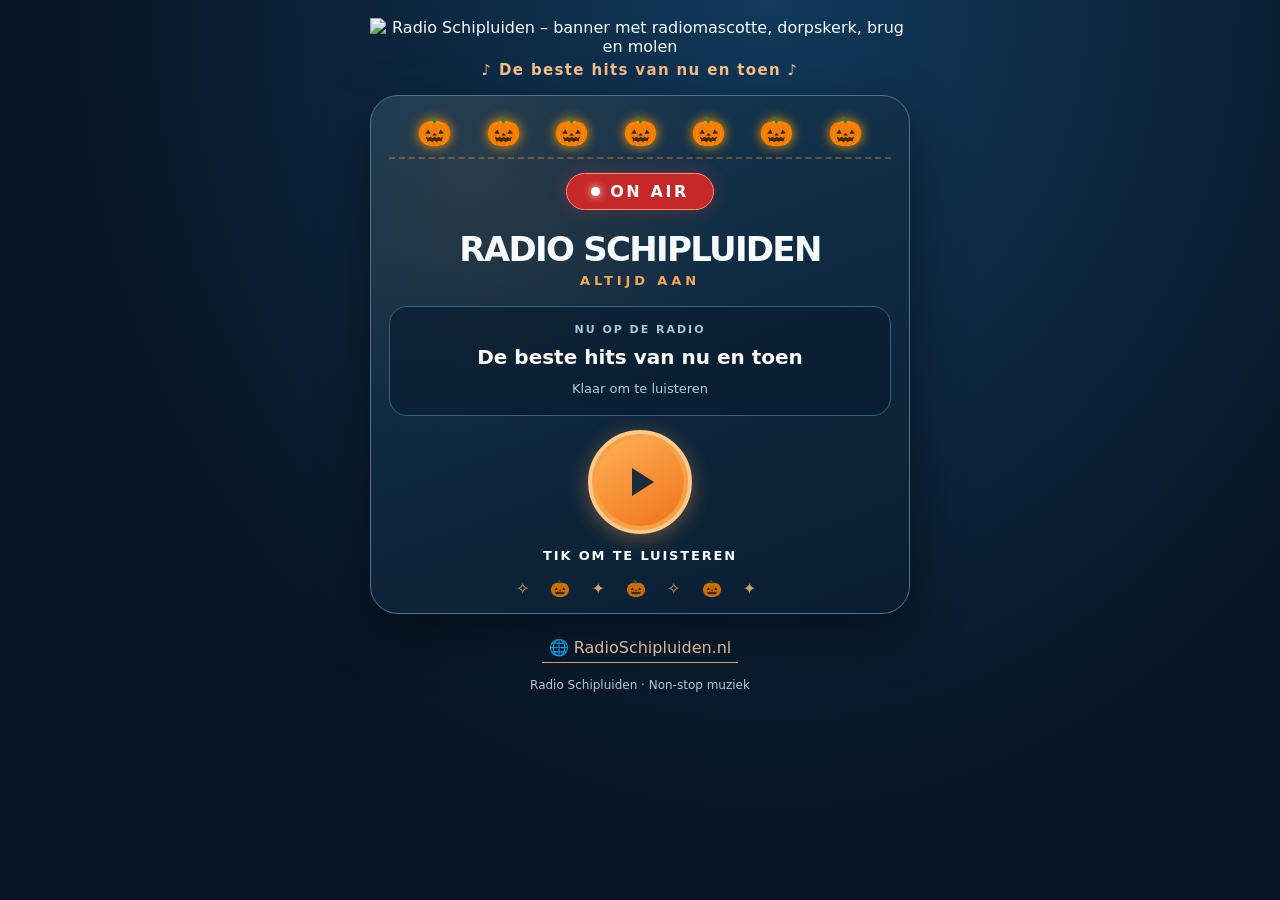
==== app/src/main/assets/index.html @ 9593bb5c "Radio Schipluiden ON AIR: same web player, blinking pumpkins, original intro jingle, Android backgro" ====
<!doctype html>
<html lang="nl"><head><meta charset="utf-8"><meta name="viewport" content="width=device-width,initial-scale=1,viewport-fit=cover">
<meta name="theme-color" content="#0b1b2b"><meta name="description" content="Radio Schipluiden – muziek uit het hart van Schipluiden, altijd aan.">
<link rel="manifest" href="manifest.webmanifest"><link rel="icon" href="icon-192.png"><link rel="apple-touch-icon" href="icon-192.png">
<title>Radio Schipluiden • ON AIR</title><link rel="stylesheet" href="style.css"></head>
<body>
<div class="app">
  <header class="hero"><img src="banner.webp" alt="Radio Schipluiden – banner met radiomascotte, dorpskerk, brug en molen"><div class="strap">♪ De beste hits van nu en toen ♪</div></header>
  <main class="player" aria-label="Radio Schipluiden radioplayer">
    <div class="pumpkins" aria-label="Knipperende Halloween-discopompoenen"><span>🎃</span><span>🎃</span><span>🎃</span><span>🎃</span><span>🎃</span><span>🎃</span><span>🎃</span></div>
    <div class="onair"><span class="onair-dot"></span> ON AIR</div>
    <h1>Radio Schipluiden</h1><p class="subtitle">ALTIJD AAN</p>
    <div class="trackbox"><div class="eyebrow">NU OP DE RADIO</div><div class="track" id="song">De beste hits van nu en toen</div><p class="status" id="status" aria-live="polite">Klaar om te luisteren</p></div>
    <button class="play" type="button" id="play" aria-label="Start de radio" aria-pressed="false"><svg viewBox="0 0 24 24" id="playSvg" aria-hidden="true"><path d="M8 5v14l11-7z"/></svg></button>
    <div class="playlabel" id="playlabel">TIK OM TE LUISTEREN</div>
    <div class="pumpkin-floor" aria-hidden="true">✧ 🎃 ✦ 🎃 ✧ 🎃 ✦</div>
  </main>
  <a class="site-link" href="https://radioschipluiden.nl/" target="_blank" rel="noopener">🌐 RadioSchipluiden.nl</a>
  <footer>Radio Schipluiden · Non-stop muziek</footer>
</div>
<audio id="intro" preload="auto" src="intro-jingle.mp3" playsinline></audio>
<audio id="stream" preload="none" playsinline src="https://c40.radioboss.fm:8298/stream"></audio>
<script src="player.js" defer></script></body></html>
---- app/src/main/assets/style.css ----
*{box-sizing:border-box}html{background:#081423}body{margin:0;min-height:100svh;background:radial-gradient(ellipse at 60% 0,#123b5e 0,#081423 66%);font-family:system-ui,-apple-system,Roboto,"Segoe UI",sans-serif;color:#f7fbff;padding:calc(env(safe-area-inset-top) + 18px) 14px calc(env(safe-area-inset-bottom) + 16px);}
.app{max-width:540px;margin:0 auto;text-align:center}.hero img{max-width:100%;width:100%;height:auto;display:block;filter:drop-shadow(0 16px 22px #0009)}.strap{font-size:clamp(12px,3.1vw,15px);color:#ffc58c;letter-spacing:.09em;font-weight:700;margin:5px auto 16px}.player{position:relative;background:linear-gradient(160deg,#153955,#0e273c 58%,#0b1e31);border:1px solid #507394;border-radius:28px;box-shadow:0 20px 54px #0007;padding:26px 18px 18px;overflow:hidden;isolation:isolate}.player:before{content:"";position:absolute;inset:0;background:radial-gradient(circle at 20% 17%,#ff841b18,transparent 43%);pointer-events:none;z-index:-1}.pumpkins{display:flex;align-items:center;justify-content:space-evenly;gap:5px;margin:-9px 0 14px;border-bottom:2px dashed #ff943459;padding:2px 0 8px}.pumpkins span{position:relative;font-size:clamp(18px,5.6vw,28px);line-height:1.2;filter:drop-shadow(0 0 6px #f90);animation:pumpkinPulse 1.55s ease-in-out infinite alternate}.pumpkins span:nth-child(2){animation-delay:-.35s}.pumpkins span:nth-child(3){animation-delay:-.75s}.pumpkins span:nth-child(4){animation-delay:-1.15s}.pumpkins span:nth-child(5){animation-delay:-.55s}.pumpkins span:nth-child(6){animation-delay:-1.35s}.pumpkins span:nth-child(7){animation-delay:-1s}@keyframes pumpkinPulse{0%,22%{opacity:.45;filter:drop-shadow(0 0 1px #ff9b3e);transform:translateY(2px) scale(.92)}55%{opacity:1;filter:drop-shadow(0 0 13px #ff8000) drop-shadow(0 0 15px #a439ff);transform:translateY(-2px) scale(1.09)}100%{opacity:.85;filter:drop-shadow(0 0 15px #ffee2a) drop-shadow(0 0 9px #fc3);transform:scale(1)}}
.onair{display:inline-flex;gap:10px;align-items:center;background:#c52829;color:#fff;border:1px solid #ff8d74;border-radius:40px;padding:8px 24px;font-weight:900;letter-spacing:.16em;box-shadow:0 0 18px #df363c55}.onair-dot{width:9px;height:9px;background:#fff;border-radius:100%;box-shadow:0 0 8px white;animation:light 1.05s steps(2,start) infinite}@keyframes light{50%{opacity:.25}}h1{font-size:clamp(25px,6vw,34px);margin:19px 0 4px;text-transform:uppercase;letter-spacing:-.05em}.subtitle{color:#f4a85b;letter-spacing:.3em;font-weight:800;font-size:13px;margin:0 0 18px}.trackbox{background:#081c2eaa;border:1px solid #2e6585;border-radius:18px;padding:16px 12px;margin:0 auto 14px}.eyebrow{font-size:11px;font-weight:900;letter-spacing:.18em;color:#a5c6dc}.track{min-height:28px;color:#fff;font-weight:750;font-size:clamp(16px,4.1vw,20px);margin:9px 0 6px;overflow-wrap:anywhere}.status{font-size:13px;color:#a8cfdd;margin:8px auto 0;min-height:18px}.status.error{color:#ffa0a0}.play{width:104px;height:104px;border-radius:100%;background:linear-gradient(150deg,#ffb456,#ef701b);border:4px solid #ffc988;box-shadow:0 4px 20px #f7954d66,inset 0 0 0 4px #f5a14a;display:inline-grid;place-items:center;cursor:pointer;touch-action:manipulation}.play:active{transform:scale(.96)}.play svg{width:48px;height:48px;fill:#1d2c3b}.playlabel{font-size:13px;font-weight:800;letter-spacing:.14em;margin-top:14px}.pumpkin-floor{font-size:16px;letter-spacing:.5em;margin:16px 0 -3px;color:#ffc07a;opacity:.8;white-space:nowrap}.site-link{margin:19px auto 0;display:inline-block;color:#ffd3ab;text-decoration:none;border-bottom:1px solid #efa367;padding:5px 7px}footer{font-size:12px;color:#b6c8d6;margin:15px 0 0}@media(max-height:750px){.hero img{max-height:24svh;object-fit:contain}.player{padding-top:14px;padding-bottom:12px}.play{width:85px;height:85px}.pumpkins{margin-bottom:7px}.subtitle{margin-bottom:10px}.trackbox{padding:10px;margin-bottom:10px}h1{margin:12px 0 2px}}@media(prefers-reduced-motion:reduce){.pumpkins span,.onair-dot{animation:none}}
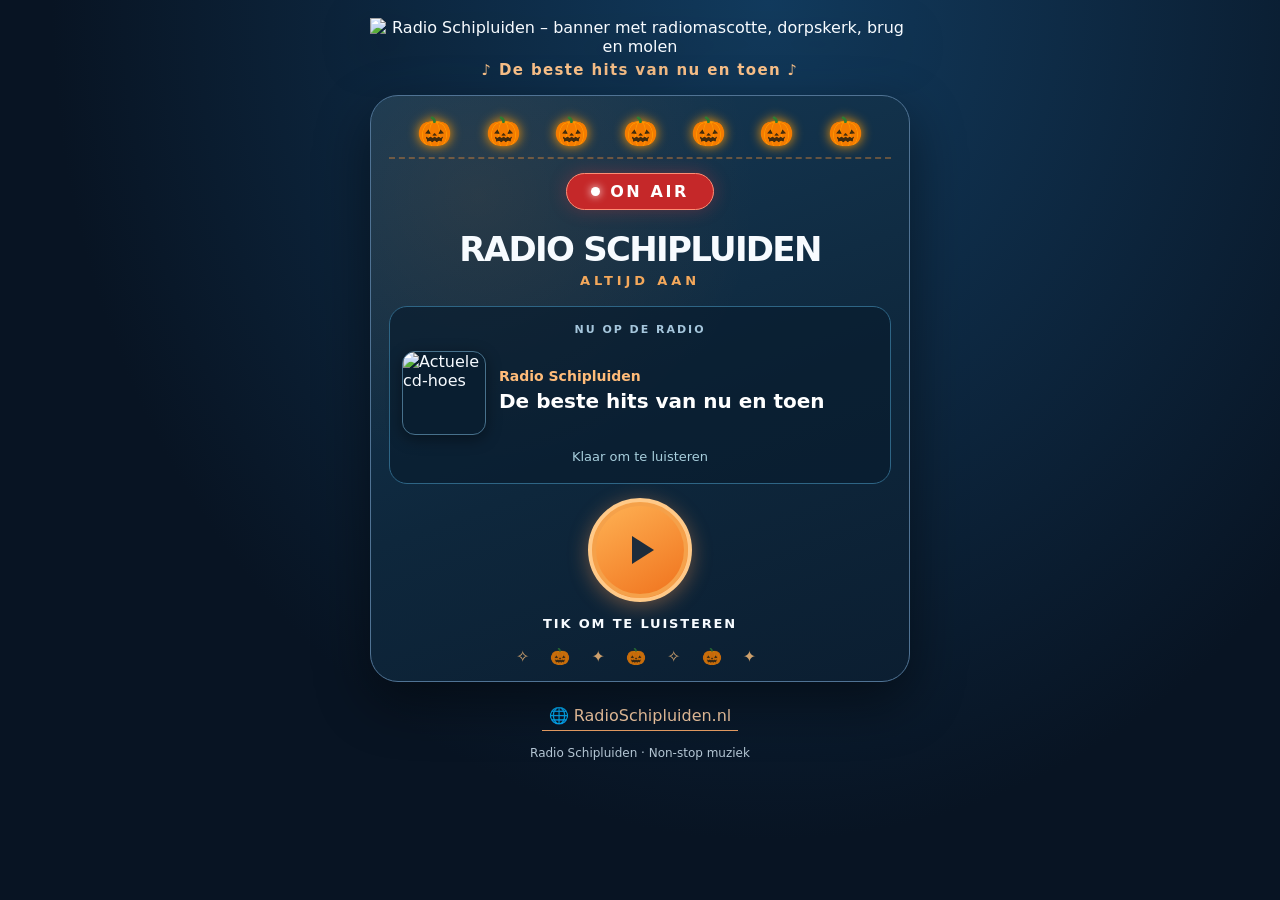
==== commit c4c6c52e: "Automatically update song title and album artwork every 15 seconds on Android 2.1" ====
--- a/app/src/main/assets/index.html
+++ b/app/src/main/assets/index.html
@@ -10,7 +10,7 @@
     <div class="pumpkins" aria-label="Knipperende Halloween-discopompoenen"><span>🎃</span><span>🎃</span><span>🎃</span><span>🎃</span><span>🎃</span><span>🎃</span><span>🎃</span></div>
     <div class="onair"><span class="onair-dot"></span> ON AIR</div>
     <h1>Radio Schipluiden</h1><p class="subtitle">ALTIJD AAN</p>
-    <div class="trackbox"><div class="eyebrow">NU OP DE RADIO</div><div class="track" id="song">De beste hits van nu en toen</div><p class="status" id="status" aria-live="polite">Klaar om te luisteren</p></div>
+    <div class="trackbox"><div class="eyebrow">NU OP DE RADIO</div><div class="nowplaying-details"><div class="cover-frame"><img id="albumCover" src="icon-512.png" alt="Actuele cd-hoes" loading="eager"><span class="sr-only" id="albumLabel">Radio Schipluiden-logo</span></div><div class="song-info"><div class="artist" id="trackArtist">Radio Schipluiden</div><div class="track" id="song">De beste hits van nu en toen</div></div></div><p class="status" id="status" aria-live="polite">Klaar om te luisteren</p></div>
     <button class="play" type="button" id="play" aria-label="Start de radio" aria-pressed="false"><svg viewBox="0 0 24 24" id="playSvg" aria-hidden="true"><path d="M8 5v14l11-7z"/></svg></button>
     <div class="playlabel" id="playlabel">TIK OM TE LUISTEREN</div>
     <div class="pumpkin-floor" aria-hidden="true">✧ 🎃 ✦ 🎃 ✧ 🎃 ✦</div>
@@ -20,4 +20,4 @@
 </div>
 <audio id="intro" preload="auto" src="intro-jingle.mp3" playsinline></audio>
 <audio id="stream" preload="none" playsinline src="https://c40.radioboss.fm:8298/stream"></audio>
-<script src="player.js" defer></script></body></html>
+<script src="player.js" defer></script><script src="metadata.js" defer></script></body></html>
--- a/app/src/main/assets/style.css
+++ b/app/src/main/assets/style.css
@@ -1,3 +1,12 @@
 *{box-sizing:border-box}html{background:#081423}body{margin:0;min-height:100svh;background:radial-gradient(ellipse at 60% 0,#123b5e 0,#081423 66%);font-family:system-ui,-apple-system,Roboto,"Segoe UI",sans-serif;color:#f7fbff;padding:calc(env(safe-area-inset-top) + 18px) 14px calc(env(safe-area-inset-bottom) + 16px);}
 .app{max-width:540px;margin:0 auto;text-align:center}.hero img{max-width:100%;width:100%;height:auto;display:block;filter:drop-shadow(0 16px 22px #0009)}.strap{font-size:clamp(12px,3.1vw,15px);color:#ffc58c;letter-spacing:.09em;font-weight:700;margin:5px auto 16px}.player{position:relative;background:linear-gradient(160deg,#153955,#0e273c 58%,#0b1e31);border:1px solid #507394;border-radius:28px;box-shadow:0 20px 54px #0007;padding:26px 18px 18px;overflow:hidden;isolation:isolate}.player:before{content:"";position:absolute;inset:0;background:radial-gradient(circle at 20% 17%,#ff841b18,transparent 43%);pointer-events:none;z-index:-1}.pumpkins{display:flex;align-items:center;justify-content:space-evenly;gap:5px;margin:-9px 0 14px;border-bottom:2px dashed #ff943459;padding:2px 0 8px}.pumpkins span{position:relative;font-size:clamp(18px,5.6vw,28px);line-height:1.2;filter:drop-shadow(0 0 6px #f90);animation:pumpkinPulse 1.55s ease-in-out infinite alternate}.pumpkins span:nth-child(2){animation-delay:-.35s}.pumpkins span:nth-child(3){animation-delay:-.75s}.pumpkins span:nth-child(4){animation-delay:-1.15s}.pumpkins span:nth-child(5){animation-delay:-.55s}.pumpkins span:nth-child(6){animation-delay:-1.35s}.pumpkins span:nth-child(7){animation-delay:-1s}@keyframes pumpkinPulse{0%,22%{opacity:.45;filter:drop-shadow(0 0 1px #ff9b3e);transform:translateY(2px) scale(.92)}55%{opacity:1;filter:drop-shadow(0 0 13px #ff8000) drop-shadow(0 0 15px #a439ff);transform:translateY(-2px) scale(1.09)}100%{opacity:.85;filter:drop-shadow(0 0 15px #ffee2a) drop-shadow(0 0 9px #fc3);transform:scale(1)}}
-.onair{display:inline-flex;gap:10px;align-items:center;background:#c52829;color:#fff;border:1px solid #ff8d74;border-radius:40px;padding:8px 24px;font-weight:900;letter-spacing:.16em;box-shadow:0 0 18px #df363c55}.onair-dot{width:9px;height:9px;background:#fff;border-radius:100%;box-shadow:0 0 8px white;animation:light 1.05s steps(2,start) infinite}@keyframes light{50%{opacity:.25}}h1{font-size:clamp(25px,6vw,34px);margin:19px 0 4px;text-transform:uppercase;letter-spacing:-.05em}.subtitle{color:#f4a85b;letter-spacing:.3em;font-weight:800;font-size:13px;margin:0 0 18px}.trackbox{background:#081c2eaa;border:1px solid #2e6585;border-radius:18px;padding:16px 12px;margin:0 auto 14px}.eyebrow{font-size:11px;font-weight:900;letter-spacing:.18em;color:#a5c6dc}.track{min-height:28px;color:#fff;font-weight:750;font-size:clamp(16px,4.1vw,20px);margin:9px 0 6px;overflow-wrap:anywhere}.status{font-size:13px;color:#a8cfdd;margin:8px auto 0;min-height:18px}.status.error{color:#ffa0a0}.play{width:104px;height:104px;border-radius:100%;background:linear-gradient(150deg,#ffb456,#ef701b);border:4px solid #ffc988;box-shadow:0 4px 20px #f7954d66,inset 0 0 0 4px #f5a14a;display:inline-grid;place-items:center;cursor:pointer;touch-action:manipulation}.play:active{transform:scale(.96)}.play svg{width:48px;height:48px;fill:#1d2c3b}.playlabel{font-size:13px;font-weight:800;letter-spacing:.14em;margin-top:14px}.pumpkin-floor{font-size:16px;letter-spacing:.5em;margin:16px 0 -3px;color:#ffc07a;opacity:.8;white-space:nowrap}.site-link{margin:19px auto 0;display:inline-block;color:#ffd3ab;text-decoration:none;border-bottom:1px solid #efa367;padding:5px 7px}footer{font-size:12px;color:#b6c8d6;margin:15px 0 0}@media(max-height:750px){.hero img{max-height:24svh;object-fit:contain}.player{padding-top:14px;padding-bottom:12px}.play{width:85px;height:85px}.pumpkins{margin-bottom:7px}.subtitle{margin-bottom:10px}.trackbox{padding:10px;margin-bottom:10px}h1{margin:12px 0 2px}}@media(prefers-reduced-motion:reduce){.pumpkins span,.onair-dot{animation:none}}+.onair{display:inline-flex;gap:10px;align-items:center;background:#c52829;color:#fff;border:1px solid #ff8d74;border-radius:40px;padding:8px 24px;font-weight:900;letter-spacing:.16em;box-shadow:0 0 18px #df363c55}.onair-dot{width:9px;height:9px;background:#fff;border-radius:100%;box-shadow:0 0 8px white;animation:light 1.05s steps(2,start) infinite}@keyframes light{50%{opacity:.25}}h1{font-size:clamp(25px,6vw,34px);margin:19px 0 4px;text-transform:uppercase;letter-spacing:-.05em}.subtitle{color:#f4a85b;letter-spacing:.3em;font-weight:800;font-size:13px;margin:0 0 18px}.trackbox{background:#081c2eaa;border:1px solid #2e6585;border-radius:18px;padding:16px 12px;margin:0 auto 14px}.eyebrow{font-size:11px;font-weight:900;letter-spacing:.18em;color:#a5c6dc}.track{min-height:28px;color:#fff;font-weight:750;font-size:clamp(16px,4.1vw,20px);margin:9px 0 6px;overflow-wrap:anywhere}.status{font-size:13px;color:#a8cfdd;margin:8px auto 0;min-height:18px}.status.error{color:#ffa0a0}.play{width:104px;height:104px;border-radius:100%;background:linear-gradient(150deg,#ffb456,#ef701b);border:4px solid #ffc988;box-shadow:0 4px 20px #f7954d66,inset 0 0 0 4px #f5a14a;display:inline-grid;place-items:center;cursor:pointer;touch-action:manipulation}.play:active{transform:scale(.96)}.play svg{width:48px;height:48px;fill:#1d2c3b}.playlabel{font-size:13px;font-weight:800;letter-spacing:.14em;margin-top:14px}.pumpkin-floor{font-size:16px;letter-spacing:.5em;margin:16px 0 -3px;color:#ffc07a;opacity:.8;white-space:nowrap}.site-link{margin:19px auto 0;display:inline-block;color:#ffd3ab;text-decoration:none;border-bottom:1px solid #efa367;padding:5px 7px}footer{font-size:12px;color:#b6c8d6;margin:15px 0 0}@media(max-height:750px){.hero img{max-height:24svh;object-fit:contain}.player{padding-top:14px;padding-bottom:12px}.play{width:85px;height:85px}.pumpkins{margin-bottom:7px}.subtitle{margin-bottom:10px}.trackbox{padding:10px;margin-bottom:10px}h1{margin:12px 0 2px}}@media(prefers-reduced-motion:reduce){.pumpkins span,.onair-dot{animation:none}}
+/* Verversbare cd-hoes en artiest - responsive web en Android */
+.nowplaying-details{display:flex;align-items:center;gap:13px;margin-top:10px;text-align:left;min-height:95px}
+.cover-frame{flex:0 0 84px;width:84px;height:84px;border-radius:13px;overflow:hidden;background:#091e30;border:1px solid #47718c;box-shadow:0 4px 15px #0006}
+.cover-frame img{display:block;width:100%;height:100%;object-fit:cover}
+.song-info{min-width:0;flex:1}.song-info .track{margin:5px 0 2px;line-height:1.25}.artist{font-size:14px;color:#ffbc79;font-weight:750;overflow-wrap:anywhere}
+.song-updated{animation:nowPlayingFade .6s ease-out both}@keyframes nowPlayingFade{from{opacity:.3;transform:translateY(4px)}to{opacity:1;transform:translateY(0)}}
+.sr-only{position:absolute;width:1px;height:1px;padding:0;margin:-1px;overflow:hidden;clip:rect(0,0,0,0);white-space:nowrap;border:0}
+@media(max-width:390px){.nowplaying-details{gap:10px;min-height:79px}.cover-frame{width:70px;height:70px;flex-basis:70px}.artist{font-size:13px}}
+@media(prefers-reduced-motion:reduce){.song-updated{animation:none}}
